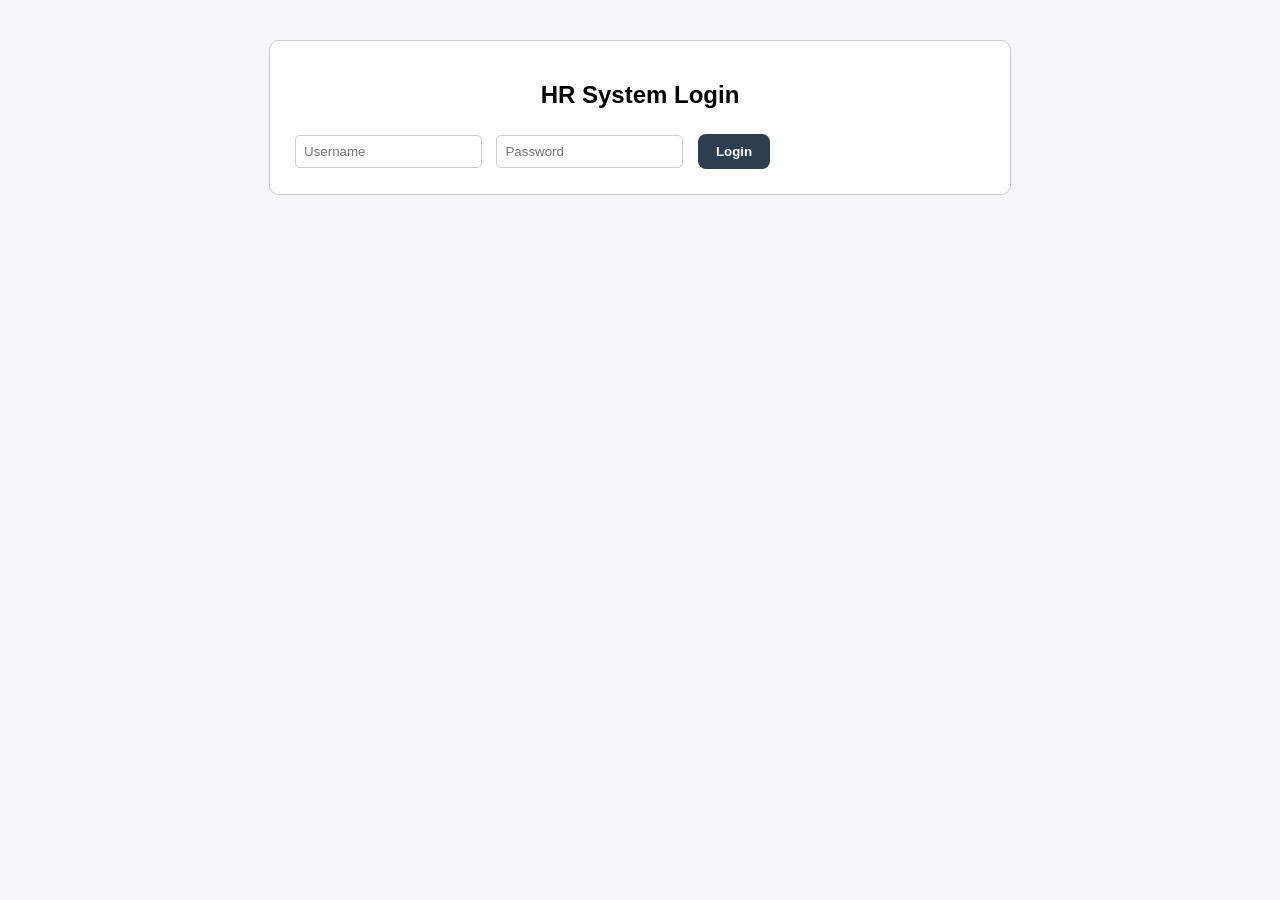
==== frontend/login.html @ cf827e3a "HR AI System first version" ====
<!DOCTYPE html>

<html>

<head>

<title>HR Login</title>

<link rel="stylesheet" href="style.css">

</head>


<body>


<div class="profil">


<h2>HR System Login</h2>


<input id="user" placeholder="Username">


<input id="pass" type="password" placeholder="Password">


<button onclick="login()">

Login

</button>


</div>


<script>


function login(){


let user =
document.getElementById("user").value;


let pass =
document.getElementById("pass").value;



if(user==="admin" && pass==="admin"){


localStorage.setItem(
"logged",
"true"
);


localStorage.setItem(
"loginTime",
Date.now()
);


window.location="dashboard.html";


}

else{


alert("Date incorecte");

}


}


</script>


</body>

</html>
---- frontend/style.css ----
body {

    font-family: Arial, sans-serif;
    margin: 40px;
    background-color: #f4f6f8;

}

h1 {

    text-align: center;
    color: #333;

}

table {

    width: 90%;
    margin: auto;
    border-collapse: collapse;
    background-color: white;

}

th {

    background-color: #2c3e50;
    color: white;
    padding: 12px;
    border: 1px solid #ccc;

}

td {

    padding: 10px;
    text-align: center;
    border: 1px solid #ccc;

}

tr:nth-child(even) {

    background-color: #f2f2f2;

}

tr:hover {

    background-color: #ddd;

}

input {

    padding: 8px;
    margin: 5px;
    border: 1px solid #ccc;
    border-radius: 5px;

}

button {

padding:10px 18px;

margin:5px;

cursor:pointer;

border-radius:8px;

border:none;

font-weight:bold;

transition:0.2s;

}

button:hover {

    opacity: 0.8;

}
.profil {

    background:white;
    width:700px;
    margin:30px auto;
    padding:20px;
    border-radius:10px;
    border:1px solid #ccc;

}

tr {

    cursor:pointer;

}

tr:hover {

    background:#e8f0fe;

}

.profil h2 {

    text-align:center;

}

.profil h3 {

    color:#2c3e50;

}

.profil p {

    font-size:18px;

}

.profil button {

    background:#2c3e50;
    color:white;

}

.profil button:hover {

    background:#34495e;

}

#dashboard {

    display:flex;
    justify-content:center;
    gap:20px;
    margin-bottom:30px;

}

.card {

background:white;

padding:25px;

width:200px;

text-align:center;

border-radius:15px;

border:1px solid #ddd;

box-shadow:0 4px 10px rgba(0,0,0,0.08);

transition:0.3s;

}


.card:hover{

transform:translateY(-5px);

}

.card h3 {

    color:#2c3e50;

}

.card p {

    font-size:30px;
    font-weight:bold;

}

.controale {

    display:flex;
    justify-content:center;
    gap:15px;
    margin-bottom:30px;

}


.formular {

    text-align:center;
    margin-top:30px;

}


select {

    padding:8px;
    border-radius:5px;
    border:1px solid #ccc;

}

.progress {

    width:120px;
    height:10px;
    background:#ddd;
    border-radius:10px;
    margin:auto;

}


.progress-bar {

    height:100%;
    background:#2c3e50;
    border-radius:10px;

}

.nivel {

    padding:5px 12px;
    border-radius:15px;
    font-weight:bold;

}


.High-Potential {

    background:#c8f7c5;
    color:green;

}


.Needs-Improvement {

    background:#ffd6d6;
    color:red;

}

.Ready-Soon{

    background:#d6ecff;

    color:#0066cc;

}

.Developing{

    background:#ffe9b3;

    color:#a66b00;

}

.chart-container {

    width: 700px;
    height: 350px;
    margin: 30px auto;

}

.trendPozitiv{

    color:green;

    font-weight:bold;

}

.trendNegativ{

    color:red;

    font-weight:bold;

}

.trendStabil{

    color:orange;

    font-weight:bold;

}

textarea{

    width:100%;

    height:90px;

    padding:10px;

    border-radius:5px;

    border:1px solid #ccc;

    resize:vertical;

    box-sizing:border-box;

}
@media(max-width:800px){


.profil{

width:90%;

}


table{

font-size:12px;

}


#dashboard{

flex-direction:column;

align-items:center;

}


.chart-container{

width:90%;

}


}
.nivel{

display:inline-block;

font-size:16px;

}


h2{

margin-top:20px;

}


button{

transition:0.2s;

}


button:hover{

transform:scale(1.05);

}

button{

    background:#2c3e50;
    color:white;

}

button:active{

    transform:scale(0.97);

}

input:focus,
textarea:focus,
select:focus{

    outline:none;

    border:2px solid #2c3e50;

}
.header{

display:flex;

justify-content:space-between;

align-items:center;

background:white;

padding:20px;

border-radius:10px;

margin-bottom:30px;

border:1px solid #ccc;

}


.header h1{

margin:0;

font-size:28px;

}


.header button{

background:#c0392b;

color:white;

}
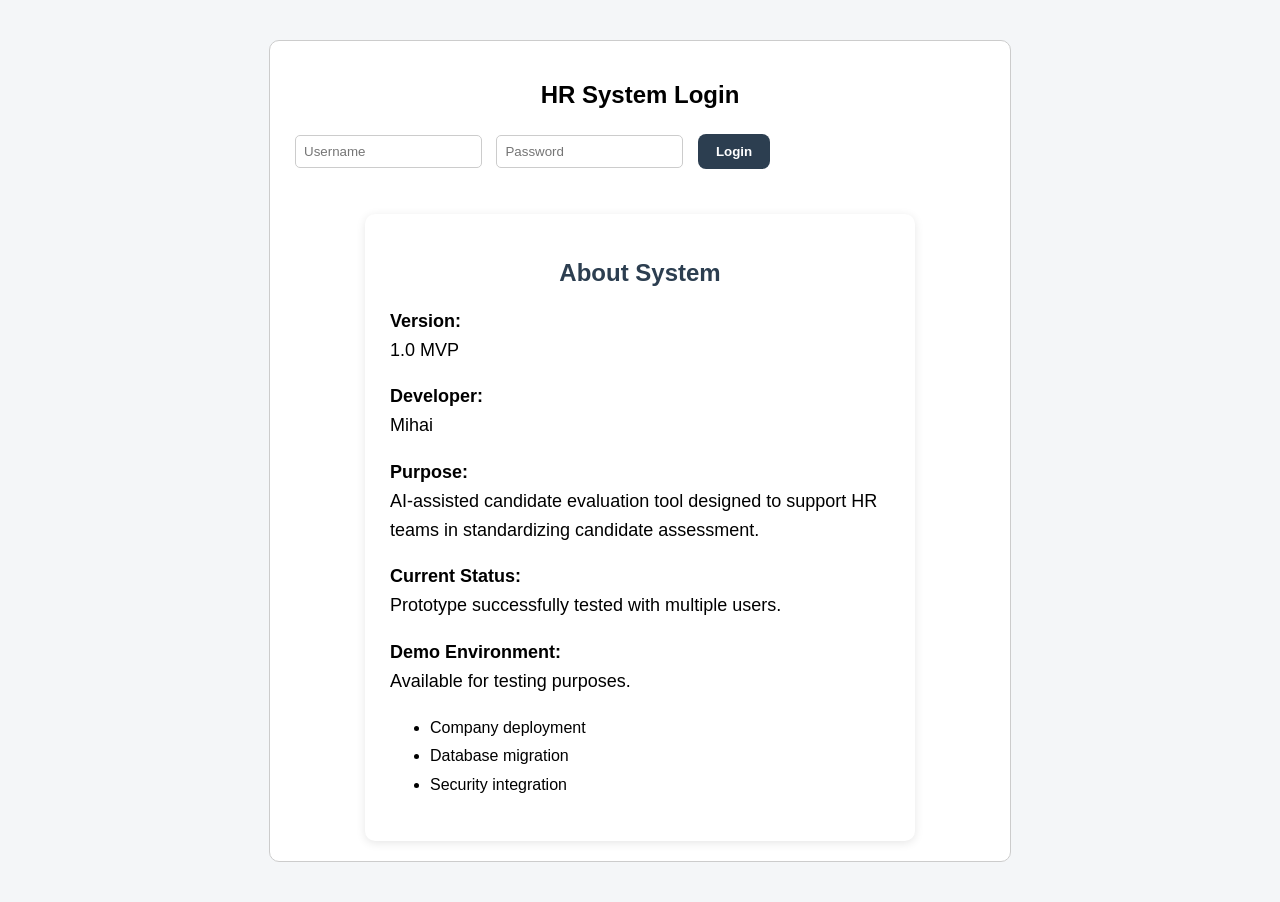
==== commit b805bf13: "Add About System section to login page" ====
--- a/frontend/login.html
+++ b/frontend/login.html
@@ -32,6 +32,50 @@
 
 </button>
 
+<div class="about-system">
+
+<h2>About System</h2>
+
+<p>
+<strong>Version:</strong><br>
+1.0 MVP
+</p>
+
+
+<p>
+<strong>Developer:</strong><br>
+Mihai
+</p>
+
+
+<p>
+<strong>Purpose:</strong><br>
+AI-assisted candidate evaluation tool
+designed to support HR teams in
+standardizing candidate assessment.
+</p>
+
+
+<p>
+<strong>Current Status:</strong><br>
+Prototype successfully tested with multiple users.
+</p>
+
+
+<p>
+<strong>Demo Environment:</strong><br>
+Available for testing purposes.
+</p>
+
+<ul>
+<li>Company deployment</li>
+<li>Database migration</li>
+<li>Security integration</li>
+</ul>
+
+
+</div>
+
 
 </div>
 
@@ -51,30 +95,51 @@
 
 
 
-if(user==="admin" && pass==="admin"){
+const users = [
+    {
+        username:"admin",
+        password:"admin"
+    },
+    {
+        username:"tester",
+        password:"tester123"
+    },
+    {
+        username:"demo",
+        password:"demo123"
+    }
+];
 
 
-localStorage.setItem(
-"logged",
-"true"
+const validUser = users.find(
+    u => u.username === user && u.password === pass
 );
 
 
-localStorage.setItem(
-"loginTime",
-Date.now()
-);
+if(validUser){
+
+    localStorage.setItem(
+    "logged",
+    "true"
+    );
+
+    localStorage.setItem(
+    "user",
+    user
+    );
+
+    localStorage.setItem(
+    "loginTime",
+    Date.now()
+    );
 
 
-window.location="dashboard.html";
-
-
+    window.location="dashboard.html";
 }
 
 else{
 
-
-alert("Date incorecte");
+    alert("Invalid username or password");
 
 }
 
--- a/frontend/style.css
+++ b/frontend/style.css
@@ -441,4 +441,47 @@
 
 color:white;
 
+}
+
+.about-system {
+
+    margin-top:40px;
+
+    padding:25px;
+
+    background:white;
+
+    border-radius:10px;
+
+    max-width:500px;
+
+    margin-left:auto;
+
+    margin-right:auto;
+
+    box-shadow:0 2px 10px rgba(0,0,0,0.1);
+
+}
+
+
+.about-system h2 {
+
+    text-align:center;
+
+    color:#2c3e50;
+
+}
+
+
+.about-system p {
+
+    line-height:1.6;
+
+}
+
+
+.about-system ul {
+
+    line-height:1.8;
+
 }
